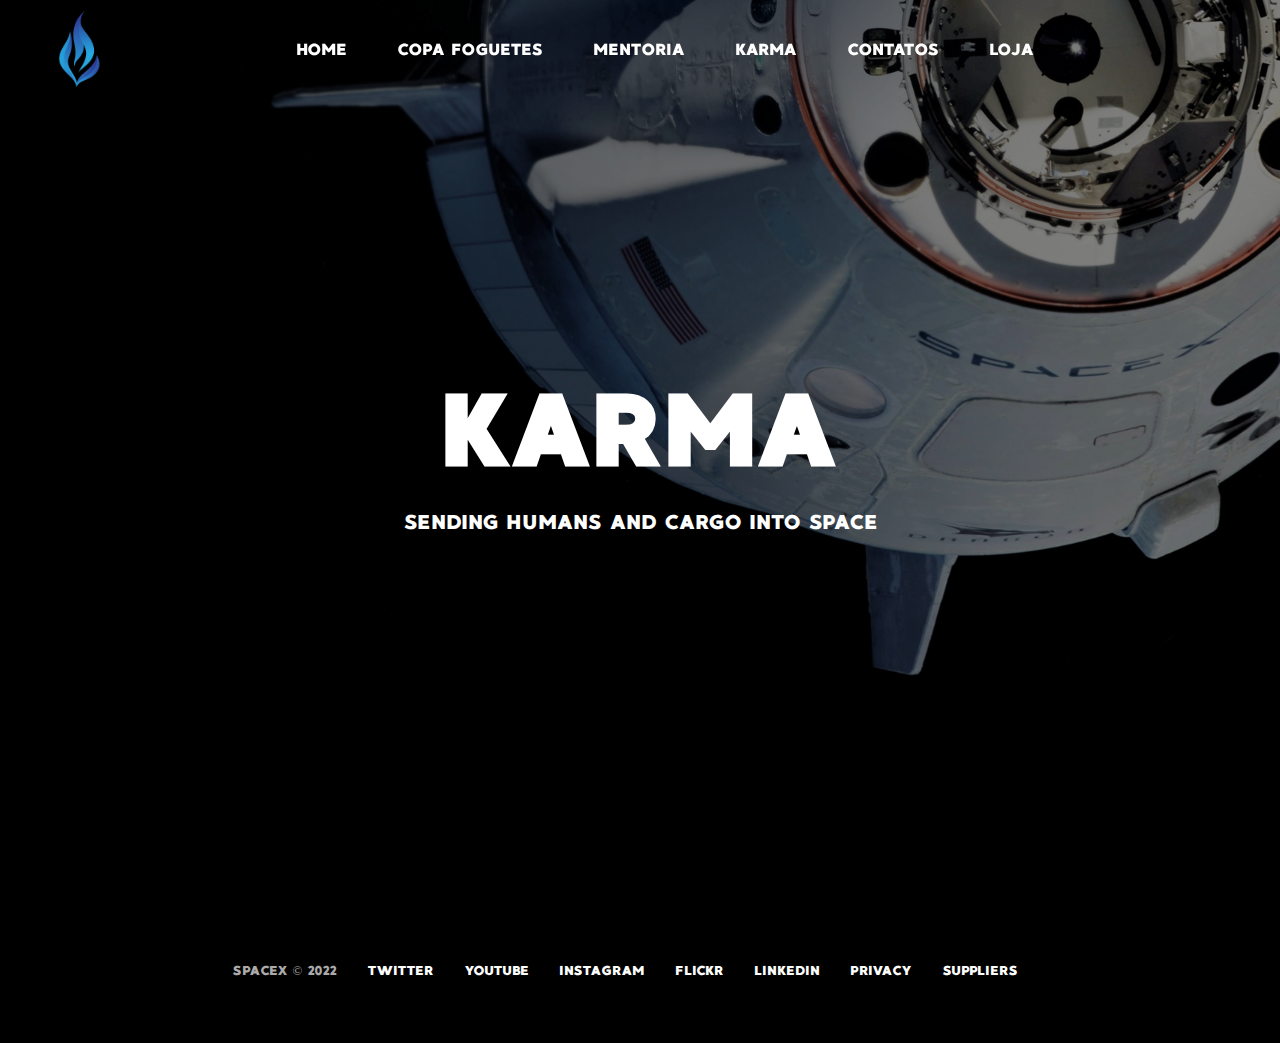
==== karma.html @ 703e0bc7 "Organização, mudanças e criações" ====
<!DOCTYPE html>
<html lang="en">
  <head>
    <meta charset="UTF-8" />
    <meta http-equiv="X-UA-Compatible" content="IE=edge" />
    <meta name="viewport" content="width=device-width, initial-scale=1.0" />
    <link rel="stylesheet" href="css/style.css"/>
    <link rel="stylesheet" href="css/karma.css"/>
    <script src="js/script.js" defer></script>
    <title>Estelar</title>
  </head>
  <body>

    <div id="overlay"></div>

    <header class="main-header">
      <div class="logo">
        <a href="index.html">
          <img src="img/Icone_azul.png" alt="Estelar" />
        </a>
      </div>
      <nav class="desktop-main-menu">
        <ul>
          <li><a href="index.html">Home</a></li>
          <li><a href="copa-foguetes.html">Copa Foguetes</a></li>
          <li><a href="mentoria.html">Mentoria</a></li>
          <li><a href="karma.html">Karma</a></li>
          <li><a href="contatos.html">Contatos</a></li>
          <li><a href="loja.html">Loja</a></li>
        </ul>
      </nav>
    </header>

    <!-- Mobile Menu -->
    <button id="menu-btn" class="hamburger" type="button">
      <span class="hamburger-top"></span>
      <span class="hamburger-middle"></span>
      <span class="hamburger-bottom"></span>
    </button>

    <div id="mobile-menu" class="mobile-main-menu">
      <ul>
        <li class="mobile-only"><a href="index.html">Home</a></li>
        <li class="mobile-only"><a href="copa-foguetes.html">Copa Foguetes</a></li>
        <li class="mobile-only"><a href="mentoria.html">Mentoria</a></li>
        <li class="mobile-only"><a href="karma.html">Karma</a></li>
        <li class="mobile-only"><a href="#">Contatos</a></li>
        <li class="mobile-only"><a href="#">Loja</a></li>
      </ul>
    </div>

    <section class="section-animate bg-krm"></section>
    <div class="section-inner-center">
      <h3>Karma</h3>
      <p>Sending humans and cargo into space</p>
    </div>


    <script type="text/javascript">
      window.onscroll = function(){scrollHeaderOverlay()};
    </script>

    <footer>
      <ul>
        <li>SpaceX &copy; 2022</li>
        <li><a href="#">Twitter</a></li>
        <li><a href="#">YouTube</a></li>
        <li><a href="#">Instagram</a></li>
        <li><a href="#">Flickr</a></li>
        <li><a href="#">LinkedIn</a></li>
        <li><a href="#">Privacy</a></li>
        <li><a href="#">Suppliers</a></li>
      </ul>
    </footer>
  </body>
</html>
---- css/style.css ----
/* ARQUIVO DE CSS GERAL, APENAS COISAS CONTIDAS EM TODAS AS PÁGINAS, COMO O HEADER E O FOOTER */

@font-face {
  font-family: GoodTimeGrotesk;
  src: url('../fonts/GoodTimeGrotesk.otf');
}

*, *::before, *::after {
  scroll-behavior: smooth;
  margin: 0;
  padding: 0;
  box-sizing: border-box;
}

body{
  font-family: 'GoodTimeGrotesk';
  background: #000;
  color: #fff;
}

a{
  text-decoration: none;
  color: #000;
  font-family: 'GoodTimeGrotesk';
}

ul{
  list-style: none;
}

/* Overlay */
/* Cinza do menu overlay: #2f3640 */
.overlay{
  position: fixed;
  top: 0;
  left: 0;
  width: 100%;
  height: 100px;
  background-color: rgba(47, 54, 64, 0.75); 
  z-index: 3;
  transition-duration: 0.5s;
}

/* Header/Navbar */
.main-header{
  position: fixed;
  top: 0;
  left: 0;
  width: 100%;
  z-index: 3;
  display: flex;
  justify-content: space-between;
  align-items: center;
  text-transform: uppercase;
  height: 100px;
  padding: 0 30px;
}

/* Logo */
.logo{
  width: 100px;
  height: auto;
}

.logo img{
  display: block;
  width: 100%;
  height: auto;
}

/* Desktop Menu */
.desktop-main-menu{
  margin: auto;
}

.desktop-main-menu ul{
  display: flex;
}

.desktop-main-menu ul li {
  position: relative;
  margin-right: 50px;
  padding-bottom: 2px;
}

.desktop-main-menu ul li a{
  color: white;
}

/* Menu item bottom border */
.desktop-main-menu ul li a::after {
  content: '';
  position: absolute;
  bottom: 0;
  left: 0;
  width: 100%;
  height: 1px;
  background: #fff;
  transform: scaleX(0);
  transition: transform 0.6s cubic-bezier(0.19, 1, 0.22, 1);
  transform-origin: right center;
}

.desktop-main-menu ul li a:hover::after {
  transform: scaleX(1);
  transform-origin: left center;
  transition-duration: 0.4s;
}

/* Hamburger Menu */
.hamburger {
  position: fixed;
  top: 40px;
  right: 20px;
  z-index: 10;
  cursor: pointer;
  width: 20px;
  height: 20px;
  background: none;
  border: none;
}

.hamburger-top, .hamburger-middle, .hamburger-bottom{
  position: absolute;
  width: 20px;
  height: 2px;
  top: 0;
  left: 0;
  background: #fff;
  transition: all 0.5s;
}

.hamburger-middle {
  transform: translateY(5px);
}

.hamburger-bottom {
  transform: translateY(10px);
}

/* Transition hamburger to X when open */
.open {
  transform: rotate(90deg);
}

.open .hamburger-top {
  transform: rotate(45deg) translateY(6px) translateX(6px);
}

.open .hamburger-middle {
  display: none;
}

.open .hamburger-bottom {
  transform: rotate(-45deg) translateY(6px) translateX(-6px);
}

/* Hide mobile main menu items */
.mobile-only {
  margin: auto;
}

/* Mobile menu */
.mobile-main-menu {
  position: fixed;
  top: 0;
  right: 0;
  width: 100%;
  height: 100%;
  background: rgba(42, 155, 214, 0.75);
  z-index: 4;
  display: flex;
  align-items: center;
  justify-content: center;
  transform: translateX(100%);
  transition: transform 0.6s cubic-bezier(0.19, 1, 0.22, 1);
}

/* Bring menu from right */
.show-menu {
  transform: translateX(0);
}

.mobile-main-menu ul {
  display: flex;
  flex-direction: column;
  align-items: end;
  justify-content: center;
  padding: 50px;
  width: 100%;
}

.mobile-main-menu ul li {
  margin-bottom: 20px;
  font-size: 18px;
  text-transform: uppercase;
  border-bottom: 1px #555 dotted;
  text-align: right;
  padding-bottom: 8px;
}

.mobile-main-menu ul li a {
  color: #fff;
  transition: color 0.5s;
}

.mobile-main-menu ul li a:hover {
  transition: 0.25s;
  /* color: #2D52A6; */
  color: #26A3DD;
}


/* BOTÃO */
/* .btn {
  position: relative;
  display: inline-block;
  cursor: pointer;
  text-align: center;
  min-width: 130px;
  padding: 15px 50px;
  margin-top: 10px;
  border: 2px solid #fff;
  text-transform: uppercase;
  font-weight: normal;
  overflow: hidden;
  z-index: 2;
}
.btn span {
  color: #fff;
}
.btn:hover span {
  color: #000;
}
.btn .hover {
  position: absolute;
  top: 0;
  left: 0;
  width: 100%;
  height: 100%;
  background-color: #fff;
  color: #000;
  z-index: -1;
  transform: translateY(100%);
  transition: transform 0.6s cubic-bezier(0.19, 1, 0.22, 1);
}
.btn:hover .hover {
  transform: translateY(0);
}
.section-inner a {
  animation: fadeInUp 0.5s ease-in-out 0.4s;
  animation-fill-mode: both; Stop from showing at start
} */

/* Footer */
footer {
  position: relative;
  padding: 55px 0;
}

footer ul {
  display: flex;
  justify-content: center;
  align-items: center;
  flex-wrap: wrap;
}

footer ul li {
  margin-right: 30px;
  color: #aaa;
  text-transform: uppercase;
  font-size: 13px;
  line-height: 2.5;
}

footer ul li a {
  color: #fff;
  transition: color 0.6s;
}

footer ul li a:hover {
  color: #aaa;
}

/* Media Queries */
@media (min-width: 961px){
  .hamburger{
    display: none;
  }
}
@media (max-width: 960px) {
  /* Hide desktop menu */
  .desktop-main-menu {
    display: none;
  }

  /* Show main mobile items */
  .mobile-only {
    display: block;
  }
}

@media (max-width: 600px) {
  .overlay{
    height: 150px;
  }

  footer ul li:first-child {
    position: absolute;
    top: 30px;
    left: 50%;
    transform: translate(-50%, -50%);
  }

  footer ul li {
    margin-right: 15px;
  }

  .logo {
    width: 150px;
    margin: auto;
  }
}
---- css/karma.css ----
/* Sections */
section {
  position: relative;
  height: 100vh;
  background-position: center center;
  background-repeat: no-repeat;
  background-size: cover;
  text-transform: uppercase;
} 

.bg-krm {
background-image: url('../img/dragon.webp');
}
/* Opacidade do background */
.section-animate::before{
  content: "";
  position: absolute;
  top: 0px;
  right: 0px;
  bottom: 0px;
  left: 0px;
  background-color: rgba(0, 0, 0, 0.5);
}

.section-animate {
  animation: fadeIn 2s ease-in-out;
}

.section-inner-center {
  position: absolute;
  top: 50%;
  left: 50%;
  transform: translate(-50%, -50%);
  text-transform: uppercase;
  text-align: center;
  width: 80%;
}

.section-inner-center h3 {
  font-size: 100px;
  margin-bottom: 15px;
  animation: fadeInUp 0.5s ease-in-out;
}

.section-inner-center p {
  font-size: 20px;
  animation: fadeInUp 0.5s ease-in-out 0.2s;
  animation-fill-mode: both;
}

/* Media Queries */
@media (max-width: 960px) {
  .section-inner-center h3 {
    font-size: 75px;
  }
}

@media (max-width: 600px) {
  .section-inner-center h3 {
    font-size: 50px;
  }
}
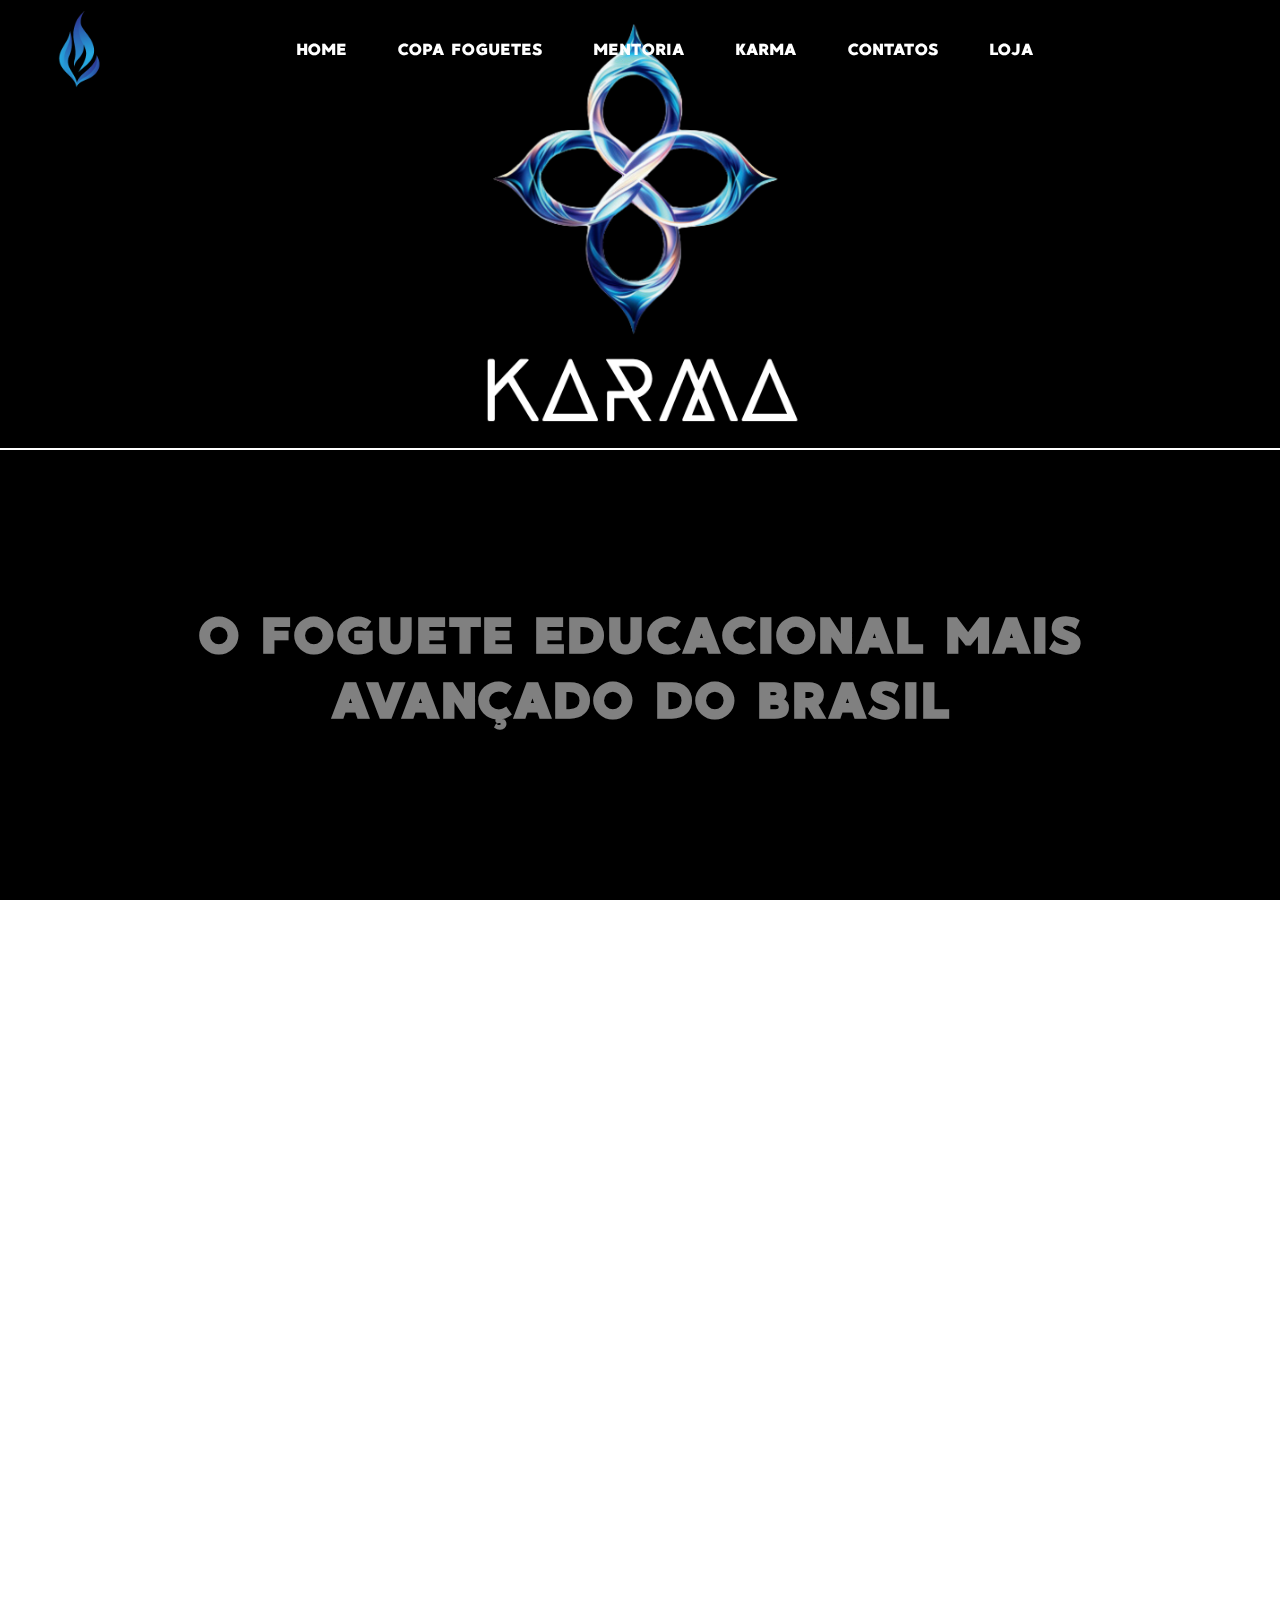
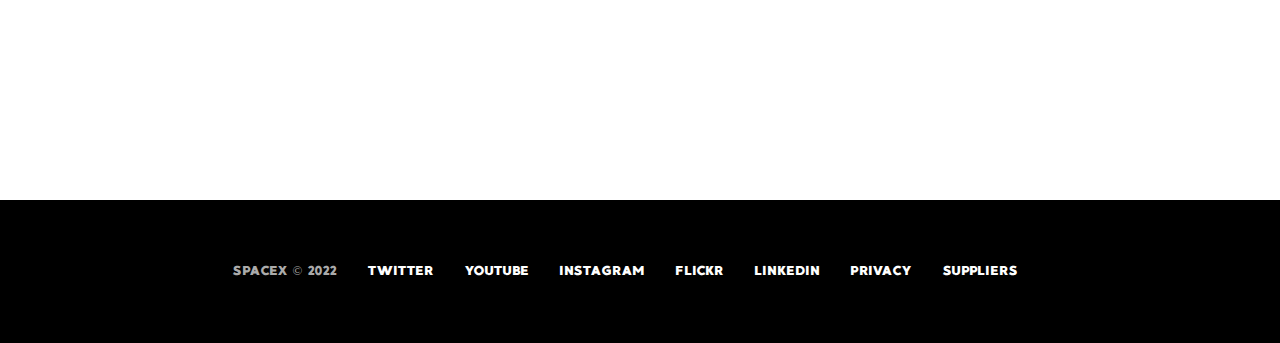
==== commit 6ff52fda: "mudanças" ====
--- a/karma.html
+++ b/karma.html
@@ -49,11 +49,22 @@
       </ul>
     </div>
 
-    <section class="section-animate bg-krm"></section>
-    <div class="section-inner-center">
-      <h3>Karma</h3>
-      <p>Sending humans and cargo into space</p>
-    </div>
+    <section class="section bg-krm">
+      <!-- <div class="section-inner-center">
+        <h3>Karma</h3>
+        <p>Sending humans and cargo into space</p>
+      </div> -->
+    </section>
+
+    <section class="section bg-common">
+      <div class="section-inner-center">
+        <h3>O foguete educacional mais avançado do Brasil</h3>
+      </div>
+    </section>
+
+    <section class="section bg-common2">
+
+    </section>
 
 
     <script type="text/javascript">
--- a/css/style.css
+++ b/css/style.css
@@ -210,48 +210,6 @@
   color: #26A3DD;
 }
 
-
-/* BOTÃO */
-/* .btn {
-  position: relative;
-  display: inline-block;
-  cursor: pointer;
-  text-align: center;
-  min-width: 130px;
-  padding: 15px 50px;
-  margin-top: 10px;
-  border: 2px solid #fff;
-  text-transform: uppercase;
-  font-weight: normal;
-  overflow: hidden;
-  z-index: 2;
-}
-.btn span {
-  color: #fff;
-}
-.btn:hover span {
-  color: #000;
-}
-.btn .hover {
-  position: absolute;
-  top: 0;
-  left: 0;
-  width: 100%;
-  height: 100%;
-  background-color: #fff;
-  color: #000;
-  z-index: -1;
-  transform: translateY(100%);
-  transition: transform 0.6s cubic-bezier(0.19, 1, 0.22, 1);
-}
-.btn:hover .hover {
-  transform: translateY(0);
-}
-.section-inner a {
-  animation: fadeInUp 0.5s ease-in-out 0.4s;
-  animation-fill-mode: both; Stop from showing at start
-} */
-
 /* Footer */
 footer {
   position: relative;
--- a/css/karma.css
+++ b/css/karma.css
@@ -1,26 +1,48 @@
 /* Sections */
-section {
+/* .section{
   position: relative;
   height: 100vh;
   background-position: center center;
   background-repeat: no-repeat;
   background-size: cover;
   text-transform: uppercase;
-} 
+}  */
 
 .bg-krm {
-background-image: url('../img/dragon.webp');
+/* background-image: url('../img/dragon.webp'); */
+background-color: black;
+background-image: url("../img/logo-karma-comfonte-semfundo.png");
+position: relative;
+height: 50vh;
+background-position: center center;
+background-repeat: no-repeat;
+background-size: contain;
+text-transform: uppercase;
+border-bottom: 2px solid white;
 }
 /* Opacidade do background */
-.section-animate::before{
-  content: "";
-  position: absolute;
-  top: 0px;
-  right: 0px;
-  bottom: 0px;
-  left: 0px;
-  background-color: rgba(0, 0, 0, 0.5);
+
+.bg-common{
+  background-color: black;
+  position: relative;
+  height: 50vh;
+  background-position: center center;
+  background-repeat: no-repeat;
+  background-size: contain;
+  text-transform: uppercase;
+  opacity: 0.5;
 }
+
+.bg-common2{
+  background-color: white;
+  position: relative;
+  height: 100vh;
+  background-position: center center;
+  background-repeat: no-repeat;
+  background-size: contain;
+  text-transform: uppercase;
+}
+
 
 .section-animate {
   animation: fadeIn 2s ease-in-out;
@@ -37,7 +59,7 @@
 }
 
 .section-inner-center h3 {
-  font-size: 100px;
+  font-size: 50px;
   margin-bottom: 15px;
   animation: fadeInUp 0.5s ease-in-out;
 }
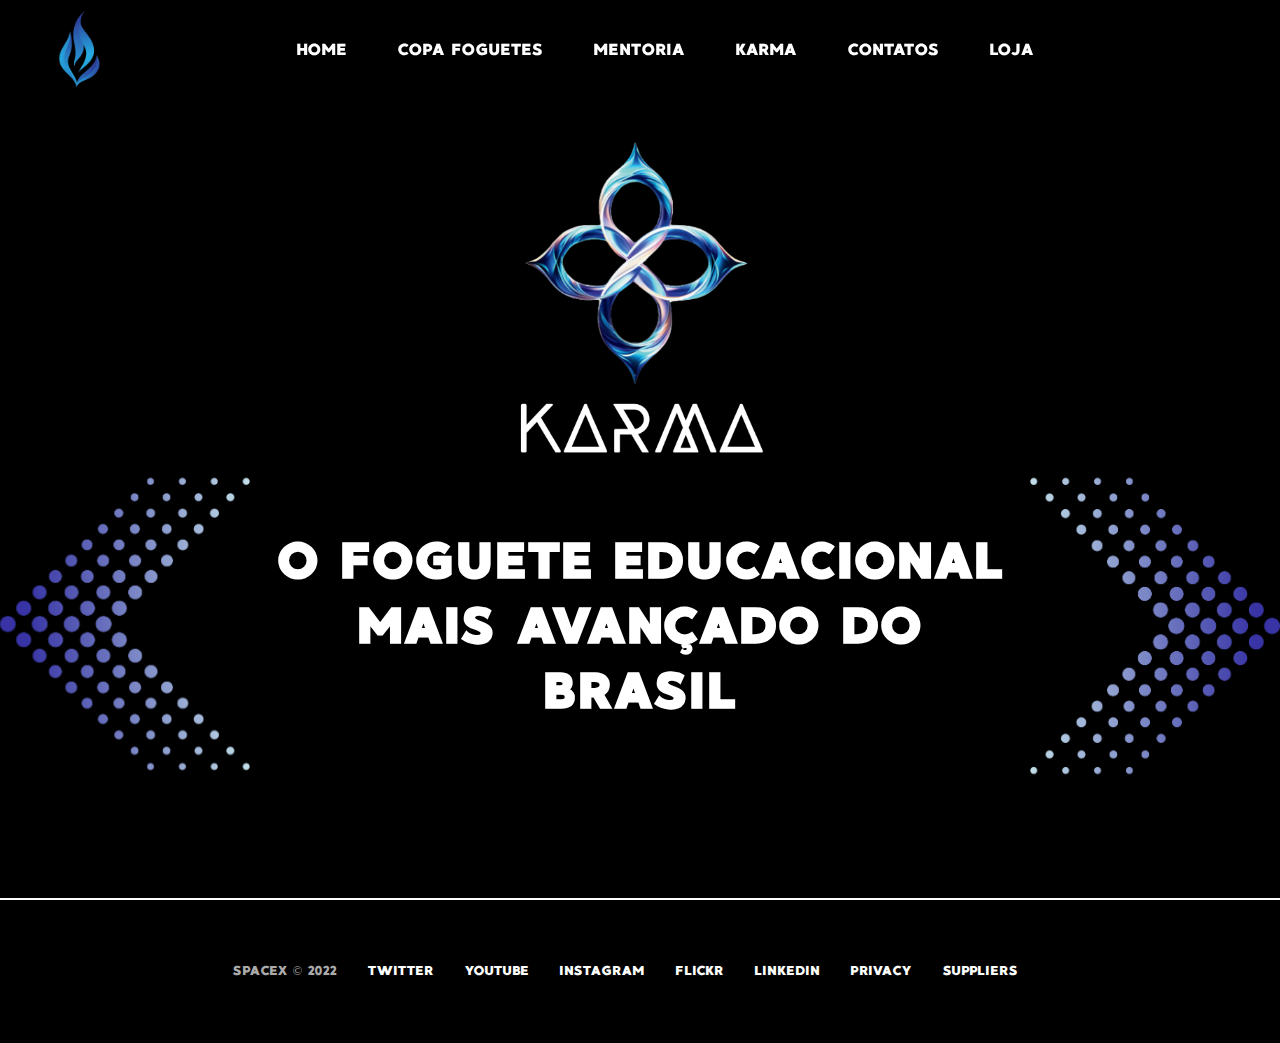
==== commit 0afaaaaa: "karma" ====
--- a/karma.html
+++ b/karma.html
@@ -49,23 +49,19 @@
       </ul>
     </div>
 
-    <section class="section bg-krm">
-      <!-- <div class="section-inner-center">
-        <h3>Karma</h3>
-        <p>Sending humans and cargo into space</p>
-      </div> -->
-    </section>
+    <!-- Section A -->
+    <section id="section-a" class="section-a">
+      <div class="section-inner-a">
+        <div class="logo-karma"><img src="img/logo-karma-comfonte-semfundo.png" alt=""></div>
 
-    <section class="section bg-common">
-      <div class="section-inner-center">
-        <h3>O foguete educacional mais avançado do Brasil</h3>
+        <div class="texto">
+          <div class="espelho"><img src="img/seta.png" alt=""></div>
+          <h3>O foguete educacional mais avançado do Brasil</h3>
+          <img src="img/seta.png" alt="">
+        </div>
+        
       </div>
     </section>
-
-    <section class="section bg-common2">
-
-    </section>
-
 
     <script type="text/javascript">
       window.onscroll = function(){scrollHeaderOverlay()};
--- a/css/karma.css
+++ b/css/karma.css
@@ -1,74 +1,72 @@
 /* Sections */
-/* .section{
+section{
   position: relative;
   height: 100vh;
   background-position: center center;
   background-repeat: no-repeat;
   background-size: cover;
   text-transform: uppercase;
-}  */
+} 
 
-.bg-krm {
-/* background-image: url('../img/dragon.webp'); */
-background-color: black;
-background-image: url("../img/logo-karma-comfonte-semfundo.png");
-position: relative;
-height: 50vh;
-background-position: center center;
-background-repeat: no-repeat;
-background-size: contain;
-text-transform: uppercase;
-border-bottom: 2px solid white;
-}
-/* Opacidade do background */
-
-.bg-common{
+.section-a {
   background-color: black;
-  position: relative;
-  height: 50vh;
-  background-position: center center;
-  background-repeat: no-repeat;
-  background-size: contain;
-  text-transform: uppercase;
-  opacity: 0.5;
-}
-
-.bg-common2{
-  background-color: white;
-  position: relative;
-  height: 100vh;
-  background-position: center center;
-  background-repeat: no-repeat;
-  background-size: contain;
-  text-transform: uppercase;
+  border-bottom: 2px solid white;
 }
 
 
-.section-animate {
+
+.section-inner-a{
   animation: fadeIn 2s ease-in-out;
-}
-
-.section-inner-center {
   position: absolute;
   top: 50%;
   left: 50%;
   transform: translate(-50%, -50%);
   text-transform: uppercase;
   text-align: center;
-  width: 80%;
+  width: 100%;
+  /* background-color: gray; */
 }
 
-.section-inner-center h3 {
-  font-size: 50px;
-  margin-bottom: 15px;
-  animation: fadeInUp 0.5s ease-in-out;
+.logo-karma img{
+  width: 50%;
+  max-width: 350px;
 }
 
-.section-inner-center p {
-  font-size: 20px;
-  animation: fadeInUp 0.5s ease-in-out 0.2s;
-  animation-fill-mode: both;
+.section-inner-a h3 {
+  font-size: 50px;
+  width: 60%;
+  min-width: 500px;
+  margin: auto;
+  /* animation: fadeInUp 0.5s ease-in-out; NÃO TÁ FUNCIONANDO A ANIMAÇÃO  */
 }
+
+
+.texto{
+  position: relative;
+  display: flex;
+  justify-content: center;
+  width: 100%;
+}
+
+
+.texto img{
+  max-width: 250px;
+  width: 100%;
+}
+
+.espelho{
+  width: auto;
+}
+
+.espelho img{
+  width: auto;
+  transform: rotateY(180deg);
+}
+
+
+
+
+
 
 /* Media Queries */
 @media (max-width: 960px) {
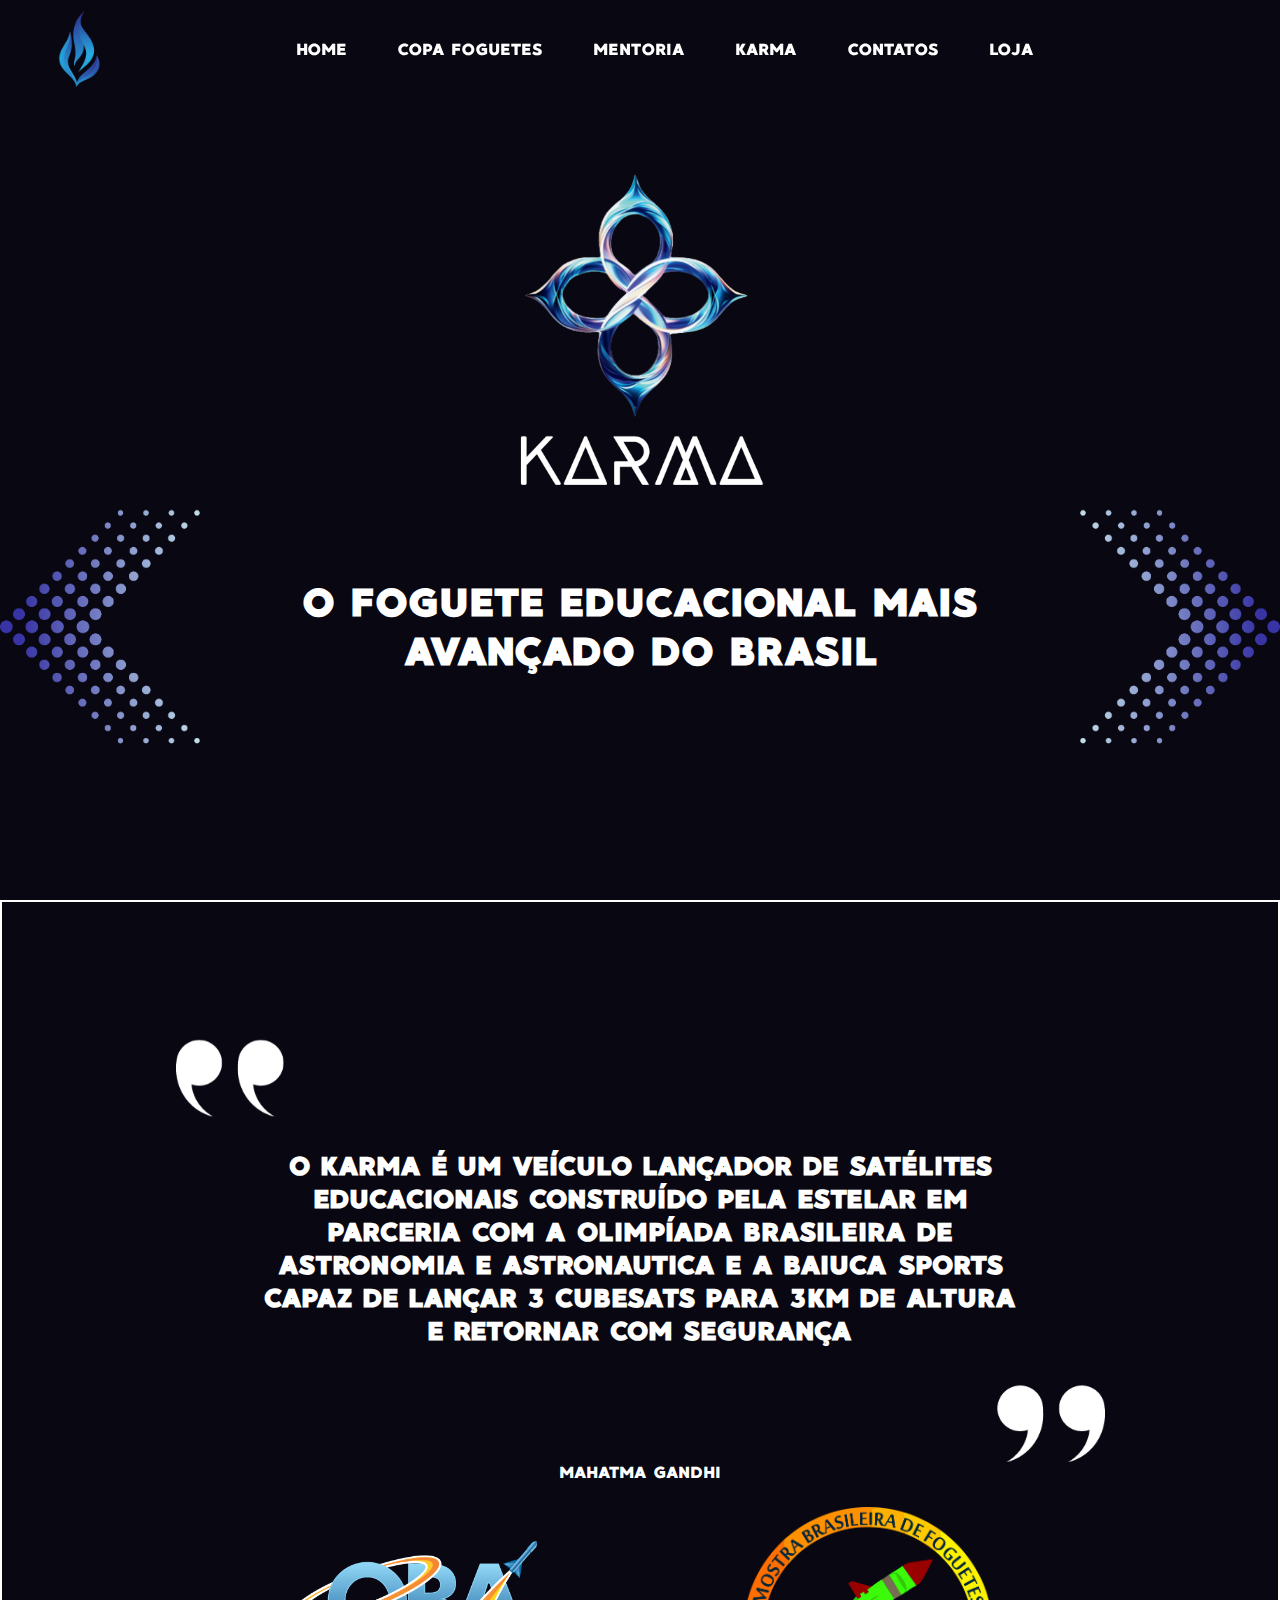
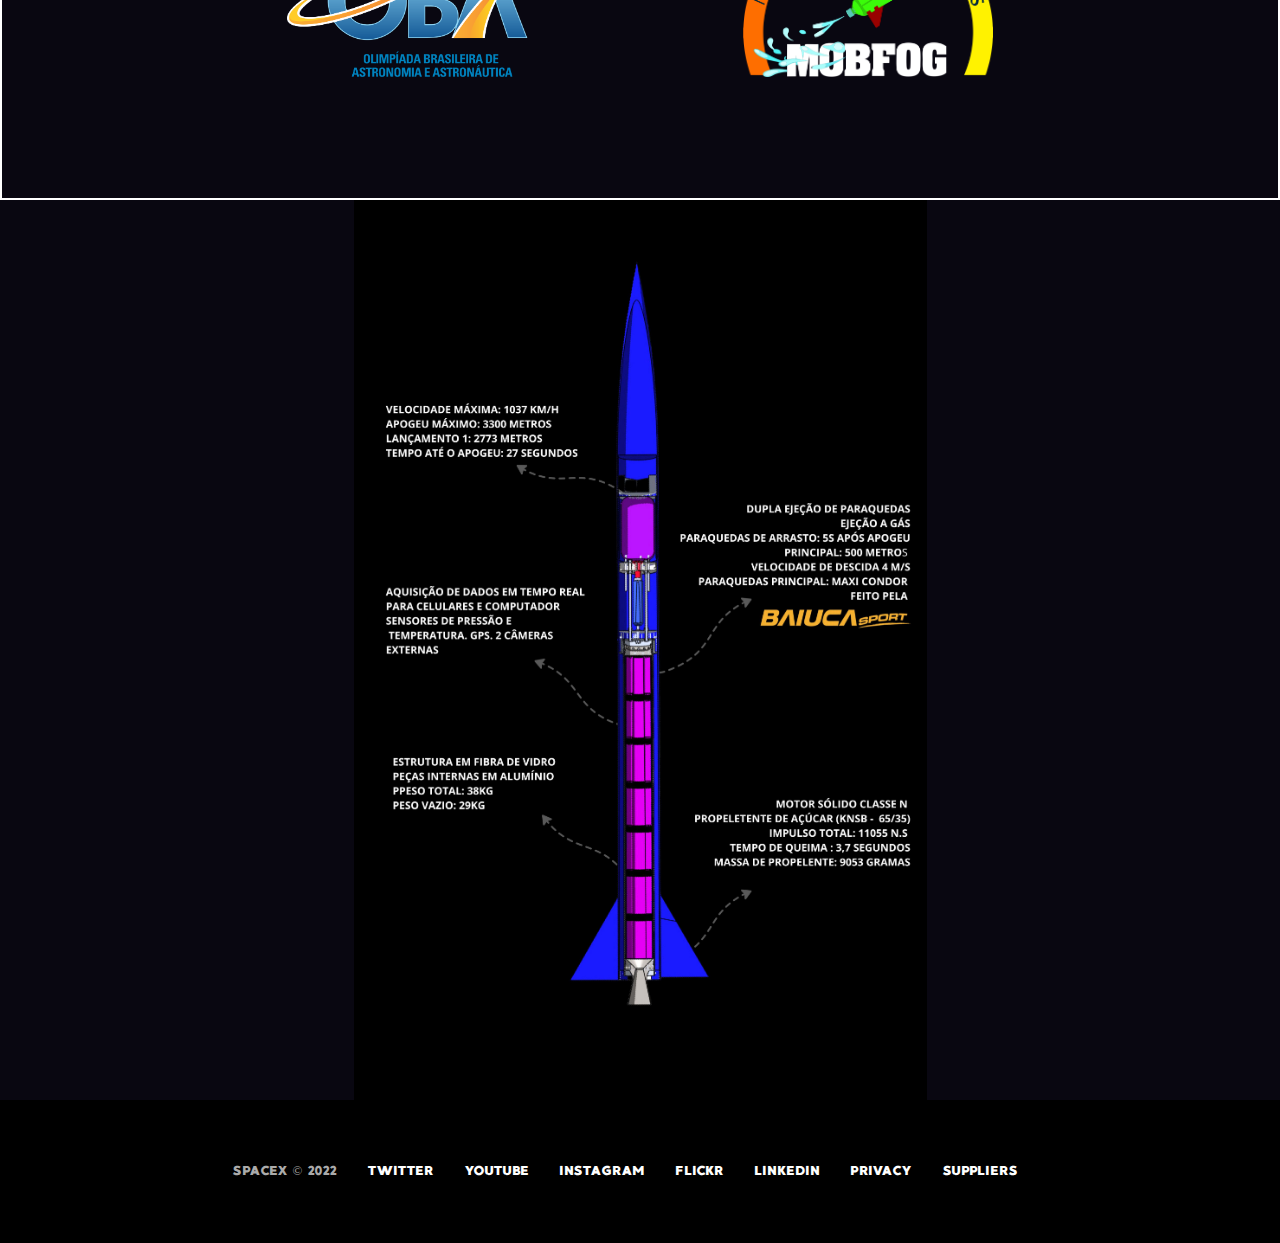
==== commit fdea0ffa: "1" ====
--- a/karma.html
+++ b/karma.html
@@ -1,83 +1,112 @@
 <!DOCTYPE html>
 <html lang="en">
-  <head>
-    <meta charset="UTF-8" />
-    <meta http-equiv="X-UA-Compatible" content="IE=edge" />
-    <meta name="viewport" content="width=device-width, initial-scale=1.0" />
-    <link rel="stylesheet" href="css/style.css"/>
-    <link rel="stylesheet" href="css/karma.css"/>
-    <script src="js/script.js" defer></script>
-    <title>Estelar</title>
-  </head>
-  <body>
 
-    <div id="overlay"></div>
+<head>
+  <meta charset="UTF-8" />
+  <meta http-equiv="X-UA-Compatible" content="IE=edge" />
+  <meta name="viewport" content="width=device-width, initial-scale=1.0" />
+  <link rel="stylesheet" href="css/style.css" />
+  <link rel="stylesheet" href="css/karma.css" />
+  <script src="js/script.js" defer></script>
+  <title>Estelar</title>
+</head>
 
-    <header class="main-header">
-      <div class="logo">
-        <a href="index.html">
-          <img src="img/Icone_azul.png" alt="Estelar" />
-        </a>
+<body>
+
+  <div id="overlay"></div>
+
+  <header class="main-header">
+    <div class="logo">
+      <a href="index.html">
+        <img src="img/Icone_azul.png" alt="Estelar" />
+      </a>
+    </div>
+    <nav class="desktop-main-menu">
+      <ul>
+        <li><a href="index.html">Home</a></li>
+        <li><a href="copa-foguetes.html">Copa Foguetes</a></li>
+        <li><a href="mentoria.html">Mentoria</a></li>
+        <li><a href="karma.html">Karma</a></li>
+        <li><a href="contatos.html">Contatos</a></li>
+        <li><a href="loja.html">Loja</a></li>
+      </ul>
+    </nav>
+  </header>
+
+  <!-- Mobile Menu -->
+  <button id="menu-btn" class="hamburger" type="button">
+    <span class="hamburger-top"></span>
+    <span class="hamburger-middle"></span>
+    <span class="hamburger-bottom"></span>
+  </button>
+
+  <div id="mobile-menu" class="mobile-main-menu">
+    <ul>
+      <li class="mobile-only"><a href="index.html">Home</a></li>
+      <li class="mobile-only"><a href="copa-foguetes.html">Copa Foguetes</a></li>
+      <li class="mobile-only"><a href="mentoria.html">Mentoria</a></li>
+      <li class="mobile-only"><a href="karma.html">Karma</a></li>
+      <li class="mobile-only"><a href="#">Contatos</a></li>
+      <li class="mobile-only"><a href="#">Loja</a></li>
+    </ul>
+  </div>
+
+  <!-- Section A -->
+  <section id="section-a" class="section-a">
+    <div class="section-inner-a">
+      <div class="logo-karma"><img src="img/logo-karma-comfonte-semfundo.png" alt=""></div>
+
+      <div class="texto">
+        <img src="img/seta.png" alt="" id="seta-esquerda">
+        <h3>O foguete educacional mais avançado do Brasil</h3>
+        <img src="img/seta.png" alt="" id="seta-direita">
       </div>
-      <nav class="desktop-main-menu">
-        <ul>
-          <li><a href="index.html">Home</a></li>
-          <li><a href="copa-foguetes.html">Copa Foguetes</a></li>
-          <li><a href="mentoria.html">Mentoria</a></li>
-          <li><a href="karma.html">Karma</a></li>
-          <li><a href="contatos.html">Contatos</a></li>
-          <li><a href="loja.html">Loja</a></li>
-        </ul>
-      </nav>
-    </header>
 
-    <!-- Mobile Menu -->
-    <button id="menu-btn" class="hamburger" type="button">
-      <span class="hamburger-top"></span>
-      <span class="hamburger-middle"></span>
-      <span class="hamburger-bottom"></span>
-    </button>
+    </div>
+  </section>
 
-    <div id="mobile-menu" class="mobile-main-menu">
-      <ul>
-        <li class="mobile-only"><a href="index.html">Home</a></li>
-        <li class="mobile-only"><a href="copa-foguetes.html">Copa Foguetes</a></li>
-        <li class="mobile-only"><a href="mentoria.html">Mentoria</a></li>
-        <li class="mobile-only"><a href="karma.html">Karma</a></li>
-        <li class="mobile-only"><a href="#">Contatos</a></li>
-        <li class="mobile-only"><a href="#">Loja</a></li>
-      </ul>
+  <!-- Section B -->
+  <section id="section-b" class="section-b">
+    <div class="section-inner-b">
+      <div class="bg-citation">
+        <h2>O KARMA É UM VEÍCULO LANÇADOR DE SATÉLITES EDUCACIONAIS CONSTRUÍDO PELA ESTELAR EM PARCERIA COM A OLIMPÍADA BRASILEIRA DE ASTRONOMIA E ASTRONAUTICA E A BAIUCA SPORTS CAPAZ DE LANÇAR 3 CUBESATS PARA 3KM DE ALTURA E RETORNAR COM SEGURANÇA</h2>
+      </div>
+      <p>Mahatma Gandhi</p>   
+
+
+      <div class="logos-patrocinio">
+        <img src="../img/logo-OBA.png" alt="">
+        <img src="../img/logo-MOBFOG.png" alt="">
+      </div>
+      
     </div>
+  </section>
 
-    <!-- Section A -->
-    <section id="section-a" class="section-a">
-      <div class="section-inner-a">
-        <div class="logo-karma"><img src="img/logo-karma-comfonte-semfundo.png" alt=""></div>
 
-        <div class="texto">
-          <div class="espelho"><img src="img/seta.png" alt=""></div>
-          <h3>O foguete educacional mais avançado do Brasil</h3>
-          <img src="img/seta.png" alt="">
-        </div>
-        
-      </div>
-    </section>
+  <!-- Section C -->
+  <section id="section-c" class="section-c">
+    <div class="section-inner-c">
 
-    <script type="text/javascript">
-      window.onscroll = function(){scrollHeaderOverlay()};
-    </script>
+    </div>
+  </section>
 
-    <footer>
-      <ul>
-        <li>SpaceX &copy; 2022</li>
-        <li><a href="#">Twitter</a></li>
-        <li><a href="#">YouTube</a></li>
-        <li><a href="#">Instagram</a></li>
-        <li><a href="#">Flickr</a></li>
-        <li><a href="#">LinkedIn</a></li>
-        <li><a href="#">Privacy</a></li>
-        <li><a href="#">Suppliers</a></li>
-      </ul>
-    </footer>
-  </body>
-</html>
+
+  <script type="text/javascript">
+    window.onscroll = function () { scrollHeaderOverlay() };
+  </script>
+
+  <footer>
+    <ul>
+      <li>SpaceX &copy; 2022</li>
+      <li><a href="#">Twitter</a></li>
+      <li><a href="#">YouTube</a></li>
+      <li><a href="#">Instagram</a></li>
+      <li><a href="#">Flickr</a></li>
+      <li><a href="#">LinkedIn</a></li>
+      <li><a href="#">Privacy</a></li>
+      <li><a href="#">Suppliers</a></li>
+    </ul>
+  </footer>
+</body>
+
+</html>--- a/css/karma.css
+++ b/css/karma.css
@@ -1,16 +1,23 @@
 /* Sections */
 section{
-  position: relative;
+  background-color: #090711;
+  /* position: relative;
   height: 100vh;
   background-position: center center;
   background-repeat: no-repeat;
   background-size: cover;
-  text-transform: uppercase;
+  text-transform: uppercase; */
 } 
 
 .section-a {
-  background-color: black;
-  border-bottom: 2px solid white;
+  /* border-bottom: 2px solid white; */
+  background-size: cover;
+  position: relative;
+  height: 100vh;
+  background-position: center center;
+  background-repeat: no-repeat;
+  background-size: cover;
+  text-transform: uppercase;
 }
 
 
@@ -33,39 +40,154 @@
 }
 
 .section-inner-a h3 {
-  font-size: 50px;
+  font-size: 3vw;
   width: 60%;
-  min-width: 500px;
+  min-width: 50%;
   margin: auto;
   /* animation: fadeInUp 0.5s ease-in-out; NÃO TÁ FUNCIONANDO A ANIMAÇÃO  */
 }
 
-
 .texto{
   position: relative;
   display: flex;
   justify-content: center;
-  width: 100%;
-}
-
+  animation: fadeInUp 0.5s ease-in-out;
+}
 
 .texto img{
+  max-width: 200px;
+  /* min-width: ; */
+  width: 100%;
+}
+
+#seta-esquerda {
+  -moz-transform: scaleX(-1);
+  -o-transform: scaleX(-1);
+  -webkit-transform: scaleX(-1);
+  transform: scaleX(-1);
+}
+
+
+.section-b {
+  border: 2px solid white;
+  position: relative;
+  height: 100vh;
+  background-position: center center;
+  background-repeat: no-repeat;
+  background-size: contain;
+  text-transform: uppercase;
+}
+.section-inner-b{
+  animation: fadeIn 2s ease-in-out;
+  position: absolute;
+  top: 40%;
+  left: 50%;
+  transform: translate(-50%, -50%);
+  text-transform: uppercase;
+  text-align: center;
+  width: 100%;
+  height: 50%;
+  /* background-color: gray; */
+}
+
+/* .section-inner-b img{
+  display: flex;
+  justify-content: center;
+  align-items: center;
+  width: 50%;
   max-width: 250px;
-  width: 100%;
-}
-
-.espelho{
-  width: auto;
-}
-
-.espelho img{
-  width: auto;
-  transform: rotateY(180deg);
-}
-
-
-
-
+} */
+
+.logos-patrocinio{
+  width: 100%;
+  height: auto;
+}
+
+.logos-patrocinio img{
+  margin: 25px 100px;
+  width: 50%;
+  max-width: 250px;
+}
+
+.section-inner-b p{
+}
+
+.bg-citation {
+  background-image: url("../img/bg-citation-polygon.png");
+  background-repeat: no-repeat;
+  background-position: center center;
+  background-size: contain;
+  width: 100%;
+  height: 95%;
+  display: flex;
+  align-items: center;
+  text-align: center;
+  /* background-color: aqua; */
+}
+
+.bg-citation h2{
+  width: 60%;
+  min-width: 250px;
+  margin: auto;
+  font-size: 2vw;
+}
+
+
+
+.section-c {
+  background-image: url("../img/KARMA.jpg");
+  /* border-bottom: 2px solid white; */
+  position: relative;
+  height: 100vh;
+  background-position: center center;
+  background-repeat: no-repeat;
+  background-size: contain;
+  text-transform: uppercase;
+}
+
+
+
+
+
+/* Animações */
+@keyframes fadeInUp {
+  0% {
+    opacity: 0;
+    transform: translateY(140px);
+  }
+
+  100% {
+    opacity: 1;
+    transform: translateY(0);
+  }
+}
+
+@keyframes fadeIn {
+  0% {
+    opacity: 0;
+  }
+
+  100% {
+    opacity: 1;
+  }
+}
+
+@keyframes fadeBounce {
+
+  0%,
+  20%,
+  50%,
+  80%,
+  100% {
+    opacity: 0;
+    transform: translateY(-20px);
+  }
+
+  40% {
+    opacity: 1;
+    transform: translateY(0);
+  }
+}
 
 
 /* Media Queries */
